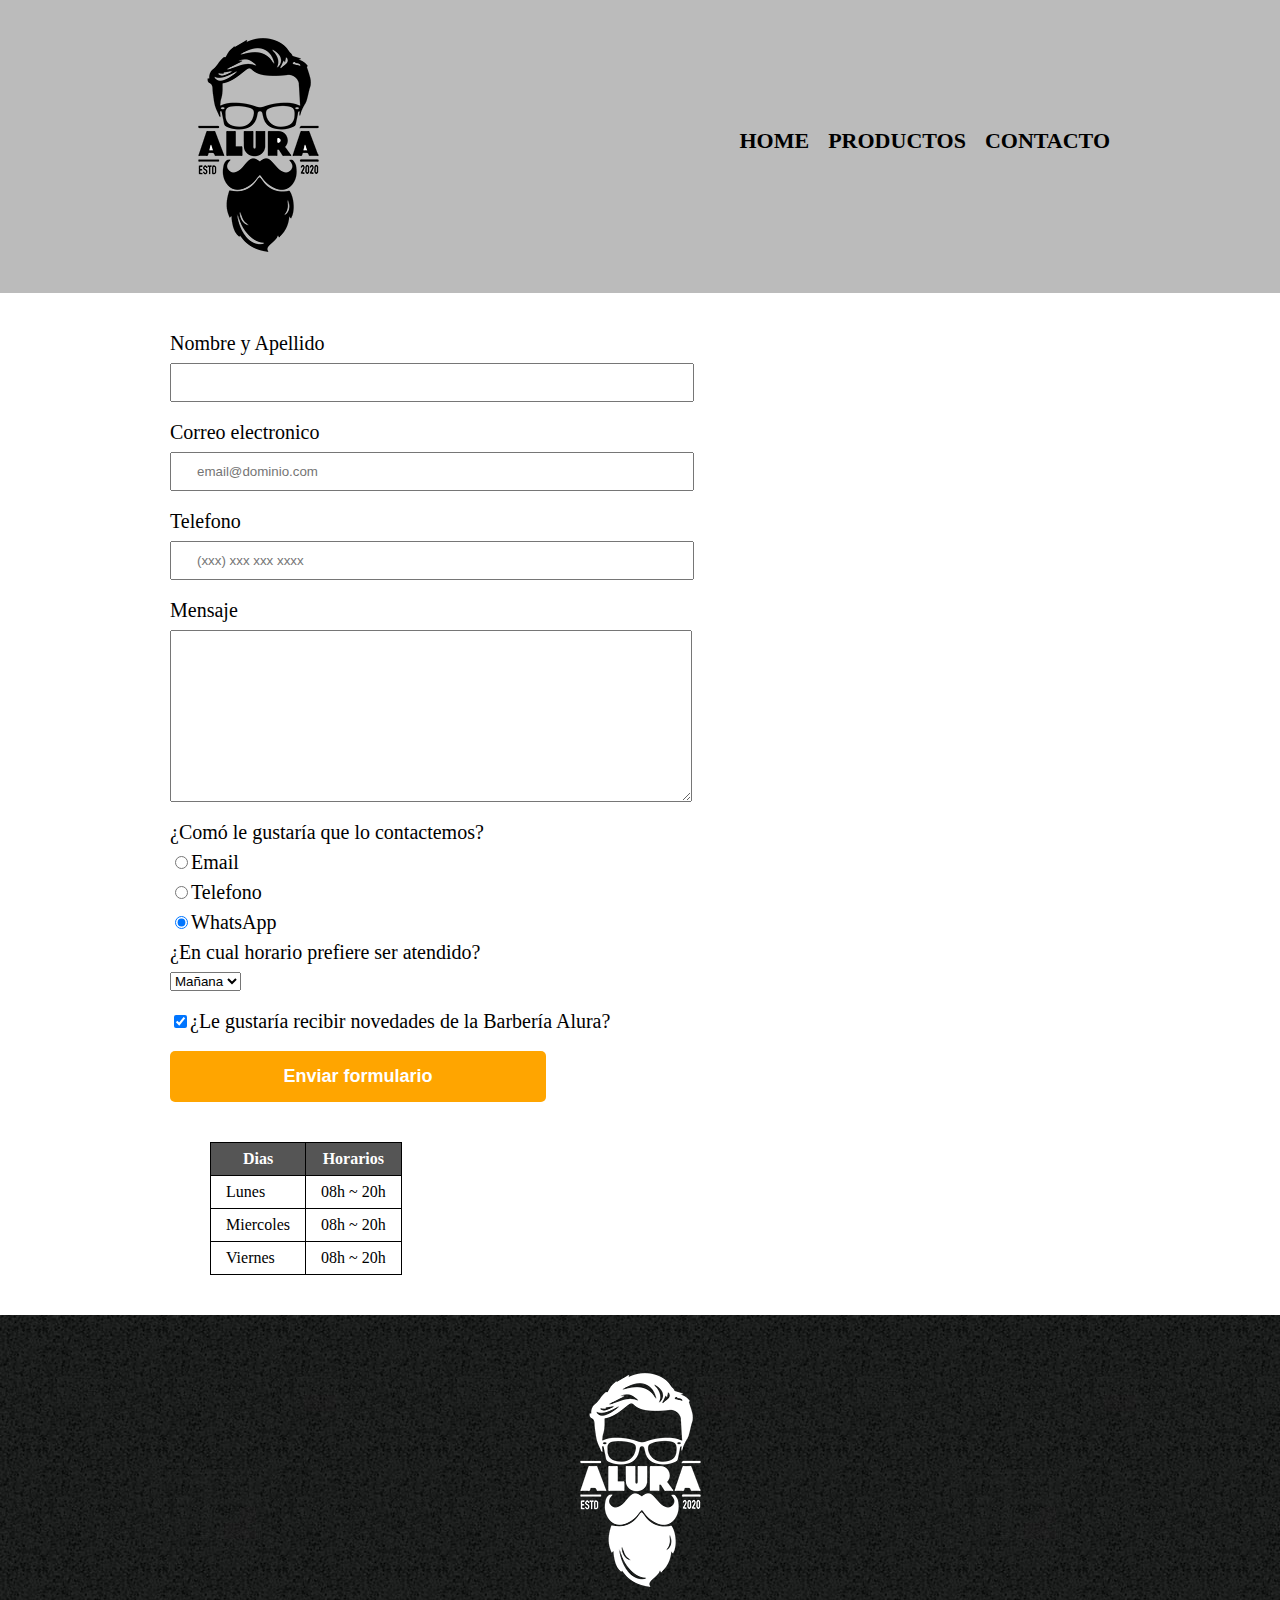
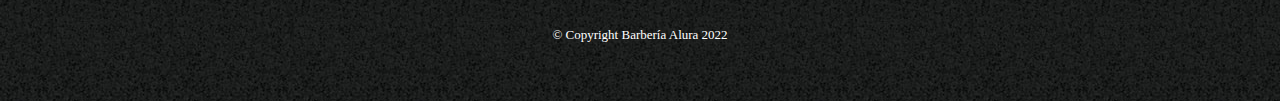
==== contacto.html @ 83312614 "Initial commit" ====
<!DOCTYPE html>
<html lang="es">
  <head>
    <meta charset="UTF-8" />
    <title>Contacto - Barbería Alura</title>
    <link rel="stylesheet" href="reset.css" />
    <link rel="stylesheet" href="style.css" />
  </head>
  <body>
    <header>
      <div class="caja">
        <h1>
          <img src="imagenes/logo.png" alt="Logotipo de la Barbería Alura" />
          <nav>
            <ul>
              <li><a href="index.html">Home</a></li>
              <li><a href="porductos.html">Productos</a></li>
              <li><a href="contacto.html">Contacto</a></li>
            </ul>
          </nav>
        </h1>
      </div>
    </header>

    <main>
      <form>
        <div>
          <label for="nombreapellido">Nombre y Apellido</label>
          <input
            type="text"
            id="nombreapellido"
            class="input-padron"
            required
          />

          <label for="correoelectronico">Correo electronico</label>
          <input
            type="email"
            id="correoelectronico"
            class="input-padron"
            required
            placeholder="email@dominio.com"
          />

          <label for="telefono">Telefono</label>
          <input
            type="tel"
            id="telefono"
            class="input-padron"
            required
            placeholder="(xxx) xxx xxx xxxx"
          />

          <label for="mensaje">Mensaje</label>
          <textarea
            cols="70"
            rows="10"
            id="mensaje"
            class="input-padron"
            required
          ></textarea>
        </div>

        <fieldset>
          <legend>¿Comó le gustaría que lo contactemos?</legend>

          <label for="radio-email"
            ><input
              type="radio"
              name="contacto"
              value="email"
              id="radio-email"
            />Email</label
          >

          <label for="radio-telefono"
            ><input
              type="radio"
              name="contacto"
              value="telefono"
              id="radio-telefono"
            />Telefono</label
          >

          <label for="radio-whatsapp">
            <input
              type="radio"
              name="contacto"
              value="whatsapp"
              id="radio-whatsapp"
              checked
            />WhatsApp</label
          >
        </fieldset>

        <fieldset>
          <legend>¿En cual horario prefiere ser atendido?</legend>
          <select>
            <option>Mañana</option>
            <option>Tarde</option>
            <option>Noche</option>
          </select>
        </fieldset>

        <label class="checkbox"
          ><input type="checkbox" checked />¿Le gustaría recibir novedades de la
          Barbería Alura?</label
        >
        <input type="submit" value="Enviar formulario" class="enviar" />
      </form>

      <table>
        <thead>
          <tr>
            <th>Dias</th>
            <th>Horarios</th>
          </tr>
        </thead>
        <tbody>
          <tr>
            <td>Lunes</td>
            <td>08h ~ 20h</td>
          </tr>
          <tr>
            <td>Miercoles</td>
            <td>08h ~ 20h</td>
          </tr>
          <tr>
            <td>Viernes</td>
            <td>08h ~ 20h</td>
          </tr>
        </tbody>
      </table>
    </main>

    <footer>
      <img src="imagenes/logo-blanco.png" alt="Logotipo de la Barbería Alura" />
      <p class="copyright">&copy Copyright Barbería Alura 2022</p>
    </footer>
  </body>
</html>
---- style.css ----
header {
  background-color: #bbbbbb;
  padding: 20px 0;
}

.caja {
  width: 940px;
  position: relative;
  margin: 0 auto;
}

nav {
  position: absolute;
  top: 110px;
  right: 0;
}

nav li {
  display: inline;
  margin: 0 0 0 15px;
}

nav a {
  text-transform: uppercase;
  color: #000000;
  font-weight: bold;
  font-size: 22px;
  text-decoration: none;
}

nav a:hover {
  color: #c78c19;
  text-decoration: underline;
}

.productos {
  width: 940px;
  margin: 0 auto;
  padding: 50px;
}

.productos li {
  display: inline-block;
  text-align: center;
  width: 30%;
  vertical-align: top;
  margin: 0 1.5%;
  padding: 30px 20px;
  box-sizing: border-box;
  border: 2px solid #000000;
  border-radius: 10px;
}

.productos li:hover {
  border-color: #c78c19;
}

.productos li:active {
  border-color: #088c19;
}

.productos li:hover h2 {
  font-size: 33px;
}

.productos h2 {
  font-size: 30px;
  font-weight: bold;
}

.producto-descripcion {
  font-size: 18px;
}

.producto-precio {
  font-size: 20px;
  font-weight: bold;
  margin-top: 10px;
}

footer {
  text-align: center;
  background: url(imagenes/bg.jpg);
  padding: 40px;
}

.copyright {
  color: #ffffff;
  font-size: 13px;
  margin: 20px;
}

/*Este es el inicio de la configuración de la pagina contacto*/

main {
  width: 940px;
  margin: 0 auto;
}

form {
  margin: 40px 0;
}

form label,
form legend {
  display: block;
  font-size: 20px;
  margin: 0 0 10px;
}

.input-padron {
  display: block;
  margin: 0 0 20px;
  padding: 10px 25px;
  width: 50%;
}

.checkbox {
  margin: 20px 0;
}

.enviar {
  width: 40%;
  padding: 15px 0;
  font-size: 18px;
  font-weight: bold;
  color: white;
  background: orange;
  border: none;
  border-radius: 5px;
  transition: 1s all;
  cursor: pointer;
}

.enviar:hover {
  background: darkorange;
  transform: scale(1.2);
}

table {
  margin: 40px 40px;
}

thead {
  background: #555555;
  color: white;
  font-weight: bold;
}

td,
th {
  border: 1px solid black;
  padding: 8px 15px;
}
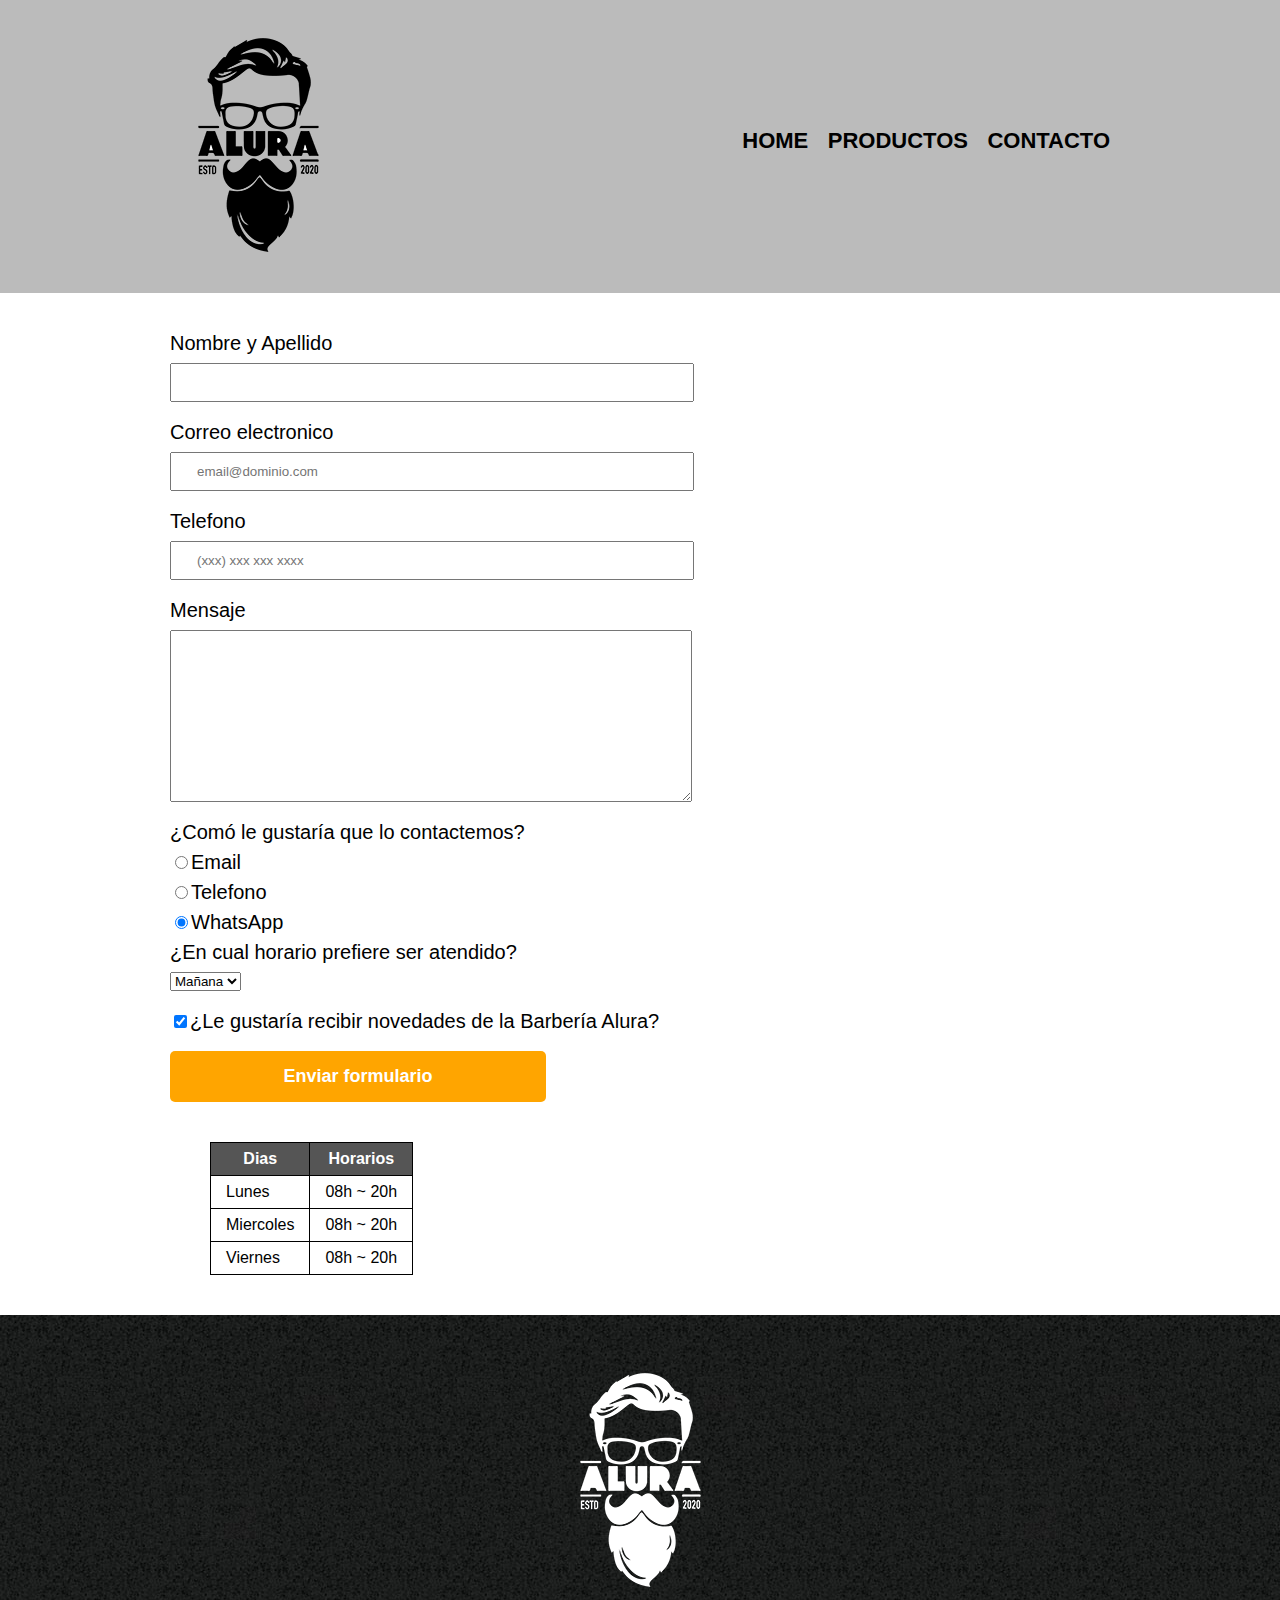
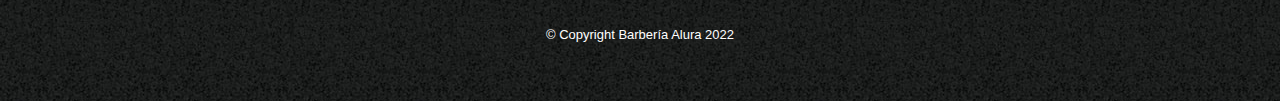
==== commit 836d0a35: "Modificaciones aula 5" ====
--- a/contacto.html
+++ b/contacto.html
@@ -22,7 +22,7 @@
       </div>
     </header>
 
-    <main>
+    <main class="main-contacto">
       <form>
         <div>
           <label for="nombreapellido">Nombre y Apellido</label>
--- a/style.css
+++ b/style.css
@@ -1,3 +1,7 @@
+body {
+  font-family: "Montserrat", sans-serif;
+}
+
 header {
   background-color: #bbbbbb;
   padding: 20px 0;
@@ -92,7 +96,7 @@
 
 /*Este es el inicio de la configuración de la pagina contacto*/
 
-main {
+.main-contacto {
   width: 940px;
   margin: 0 auto;
 }
@@ -152,3 +156,117 @@
   border: 1px solid black;
   padding: 8px 15px;
 }
+/*Aquí inicia el CSS para nuestra página Home*/
+
+.banner {
+  width: 100%;
+}
+
+.principal {
+  padding: 3em 0;
+  background: #fefefe;
+  width: 940px;
+  margin: 0 auto;
+}
+
+.titulo-principal {
+  text-align: center;
+  font-size: 2em;
+  margin: 0 0 1em;
+  clear: left;
+}
+
+.principal p {
+  margin: 0 0 1em;
+}
+
+.principal strong {
+  font-weight: bold;
+}
+
+.principal em {
+  font-style: italic;
+}
+
+.utensilios {
+  width: 120px;
+  float: left;
+  margin: 0 20px 20px 0;
+}
+
+.mapa {
+  padding: 3em 0;
+  background: linear-gradient(#fefefe, #888888);
+}
+
+.mapa p {
+  margin: 0 0 2em;
+  text-align: center;
+}
+
+.mapa-contenido {
+  width: 940px;
+  margin: 0 auto;
+}
+
+.diferenciales {
+  padding: 3em 0;
+  background: #888888;
+}
+
+.contenido-diferenciales {
+  width: 640px;
+  margin: 0 auto;
+}
+
+.lista-diferenciales {
+  width: 40%;
+  display: inline-block;
+  vertical-align: top;
+}
+
+.items {
+  line-height: 1.5;
+}
+
+.items:before {
+  content: "✵";
+}
+.items:first-child {
+  font-weight: bold;
+}
+
+.imagen-diferenciales {
+  width: 60%;
+  transition: 400ms;
+  box-shadow: 10px 10px 30px 10px black;
+}
+
+.imagen-diferenciales:hover {
+  opacity: 30%;
+}
+
+.video {
+  width: 560px;
+  margin: 3em auto;
+}
+
+@media screen and (max-width: 480px) {
+  h1 {
+    text-align: center;
+  }
+  nav {
+    position: static;
+  }
+  .caja,
+  .principal,
+  .mapa-contenido,
+  .contenido-diferenciales,
+  .video {
+    width: auto;
+  }
+  .lista-diferenciales,
+  .imagen-diferenciales {
+    width: 100%;
+  }
+}
